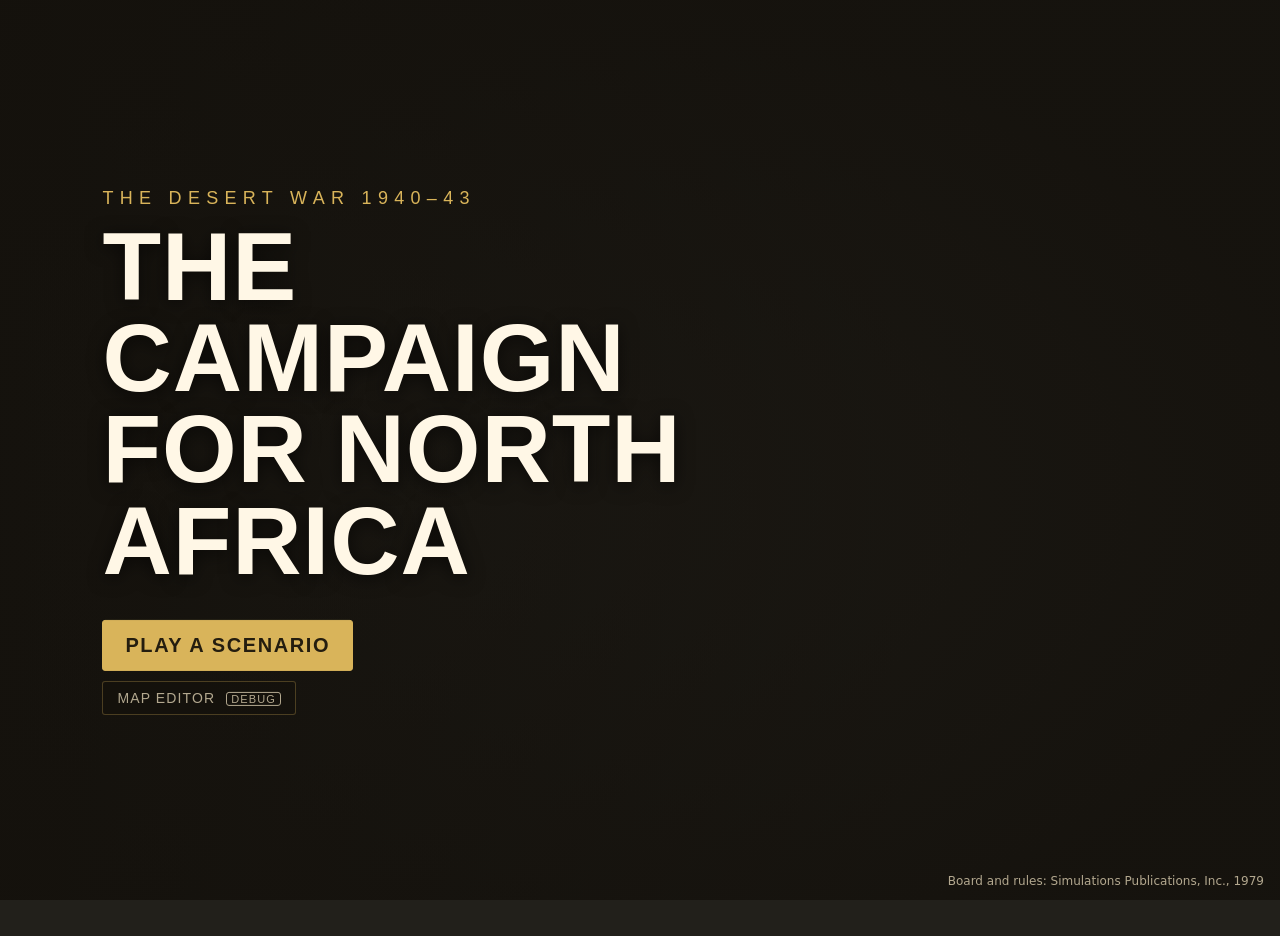
==== web/index.html @ ac4eaacc "Restructure into the cna package and web/ modules, with tests Python moves into one package, cna/: t" ====
<!doctype html>
<html lang="en">
<head>
  <meta charset="utf-8">
  <title>Campaign for North Africa</title>
  <meta name="viewport" content="width=device-width, initial-scale=1">
  <link rel="stylesheet" href="vendor/leaflet.css">
  <link rel="stylesheet" href="game/game.css">
  <link rel="icon" href="data:image/svg+xml,%3Csvg xmlns=%22http://www.w3.org/2000/svg%22 viewBox=%220 0 32 32%22%3E%3Cpath d=%22M16 2l12 7v14l-12 7-12-7V9z%22 fill=%22%23d9b45a%22 stroke=%22%233b3220%22 stroke-width=%222%22/%3E%3C/svg%3E">
</head>
<body>
  <!-- ---------- title screen ---------- -->
  <section id="title" class="screen">
    <div class="board" style="background-image:url('/title.jpg')"></div>
    <div class="shade"></div>
    <div class="title-block">
      <div class="kicker">The Desert War 1940–43</div>
      <h1>The Campaign<br>for North Africa</h1>
      <nav class="menu">
        <a class="primary" href="#scenarios">Play a scenario</a>
        <a href="editor.html" class="debug">Map editor <span>debug</span></a>
      </nav>
    </div>
    <footer>Board and rules: Simulations Publications, Inc., 1979</footer>
  </section>

  <!-- ---------- scenario selection ---------- -->
  <section id="scenarios" class="screen" hidden>
    <div class="board blurred" style="background-image:url('/title.jpg')"></div>
    <div class="shade"></div>
    <header class="screen-head">
      <a href="#" class="back">‹ Title</a>
      <h2>Choose a scenario</h2>
    </header>
    <div class="scenario-layout">
      <ol id="scenario-list"></ol>
      <article id="scenario-detail" class="sheet"></article>
    </div>
  </section>

  <!-- ---------- the game ---------- -->
  <section id="game" class="screen" hidden>
    <div id="map"></div>

    <header id="topbar" class="panel">
      <a href="#scenarios" class="back" title="Back to the scenarios">‹</a>
      <div class="scen">
        <div id="game-name"></div>
        <div id="game-turn" class="muted"></div>
      </div>
      <button type="button" id="open-briefing">Briefing</button>
    </header>

    <div id="layers" class="panel">
      <div class="panel-title">Map layers</div>
      <label><input type="checkbox" data-layer="terrain" checked> Terrain</label>
      <label><input type="checkbox" data-layer="rivers" checked> Rivers/Wadis</label>
      <label><input type="checkbox" data-layer="features" checked> Ridges/Slopes/Escarpments</label>
      <label><input type="checkbox" data-layer="crossings" checked> Crossings</label>
      <label><input type="checkbox" data-layer="landmarks" checked> Landmarks</label>
    </div>

    <aside id="forces" class="panel">
      <div class="tabs">
        <button type="button" data-side="axis" class="on">Axis</button>
        <button type="button" data-side="cw">Commonwealth</button>
      </div>
      <div id="forces-body"></div>
    </aside>

    <aside id="selection" class="panel" hidden>
      <button type="button" class="close" title="Close (Esc)">✕</button>
      <div id="selection-body"></div>
    </aside>

    <div id="hover" class="panel muted">Move the mouse over the map.</div>
    <div id="loading" class="panel" hidden>Loading the map…</div>
  </section>

  <dialog id="briefing">
    <form method="dialog"><button class="close" title="Close">✕</button></form>
    <div id="briefing-body"></div>
  </dialog>

  <script src="vendor/leaflet.js"></script>
  <script type="module" src="game/main.js"></script>
</body>
</html>
---- web/vendor/leaflet.css ----
/* required styles */

.leaflet-pane,
.leaflet-tile,
.leaflet-marker-icon,
.leaflet-marker-shadow,
.leaflet-tile-container,
.leaflet-pane > svg,
.leaflet-pane > canvas,
.leaflet-zoom-box,
.leaflet-image-layer,
.leaflet-layer {
	position: absolute;
	left: 0;
	top: 0;
	}
.leaflet-container {
	overflow: hidden;
	}
.leaflet-tile,
.leaflet-marker-icon,
.leaflet-marker-shadow {
	-webkit-user-select: none;
	   -moz-user-select: none;
	        user-select: none;
	  -webkit-user-drag: none;
	}
/* Prevents IE11 from highlighting tiles in blue */
.leaflet-tile::selection {
	background: transparent;
}
/* Safari renders non-retina tile on retina better with this, but Chrome is worse */
.leaflet-safari .leaflet-tile {
	image-rendering: -webkit-optimize-contrast;
	}
/* hack that prevents hw layers "stretching" when loading new tiles */
.leaflet-safari .leaflet-tile-container {
	width: 1600px;
	height: 1600px;
	-webkit-transform-origin: 0 0;
	}
.leaflet-marker-icon,
.leaflet-marker-shadow {
	display: block;
	}
/* .leaflet-container svg: reset svg max-width decleration shipped in Joomla! (joomla.org) 3.x */
/* .leaflet-container img: map is broken in FF if you have max-width: 100% on tiles */
.leaflet-container .leaflet-overlay-pane svg {
	max-width: none !important;
	max-height: none !important;
	}
.leaflet-container .leaflet-marker-pane img,
.leaflet-container .leaflet-shadow-pane img,
.leaflet-container .leaflet-tile-pane img,
.leaflet-container img.leaflet-image-layer,
.leaflet-container .leaflet-tile {
	max-width: none !important;
	max-height: none !important;
	width: auto;
	padding: 0;
	}

.leaflet-container img.leaflet-tile {
	/* See: https://bugs.chromium.org/p/chromium/issues/detail?id=600120 */
	mix-blend-mode: plus-lighter;
}

.leaflet-container.leaflet-touch-zoom {
	-ms-touch-action: pan-x pan-y;
	touch-action: pan-x pan-y;
	}
.leaflet-container.leaflet-touch-drag {
	-ms-touch-action: pinch-zoom;
	/* Fallback for FF which doesn't support pinch-zoom */
	touch-action: none;
	touch-action: pinch-zoom;
}
.leaflet-container.leaflet-touch-drag.leaflet-touch-zoom {
	-ms-touch-action: none;
	touch-action: none;
}
.leaflet-container {
	-webkit-tap-highlight-color: transparent;
}
.leaflet-container a {
	-webkit-tap-highlight-color: rgba(51, 181, 229, 0.4);
}
.leaflet-tile {
	filter: inherit;
	visibility: hidden;
	}
.leaflet-tile-loaded {
	visibility: inherit;
	}
.leaflet-zoom-box {
	width: 0;
	height: 0;
	-moz-box-sizing: border-box;
	     box-sizing: border-box;
	z-index: 800;
	}
/* workaround for https://bugzilla.mozilla.org/show_bug.cgi?id=888319 */
.leaflet-overlay-pane svg {
	-moz-user-select: none;
	}

.leaflet-pane         { z-index: 400; }

.leaflet-tile-pane    { z-index: 200; }
.leaflet-overlay-pane { z-index: 400; }
.leaflet-shadow-pane  { z-index: 500; }
.leaflet-marker-pane  { z-index: 600; }
.leaflet-tooltip-pane   { z-index: 650; }
.leaflet-popup-pane   { z-index: 700; }

.leaflet-map-pane canvas { z-index: 100; }
.leaflet-map-pane svg    { z-index: 200; }

.leaflet-vml-shape {
	width: 1px;
	height: 1px;
	}
.lvml {
	behavior: url(#default#VML);
	display: inline-block;
	position: absolute;
	}


/* control positioning */

.leaflet-control {
	position: relative;
	z-index: 800;
	pointer-events: visiblePainted; /* IE 9-10 doesn't have auto */
	pointer-events: auto;
	}
.leaflet-top,
.leaflet-bottom {
	position: absolute;
	z-index: 1000;
	pointer-events: none;
	}
.leaflet-top {
	top: 0;
	}
.leaflet-right {
	right: 0;
	}
.leaflet-bottom {
	bottom: 0;
	}
.leaflet-left {
	left: 0;
	}
.leaflet-control {
	float: left;
	clear: both;
	}
.leaflet-right .leaflet-control {
	float: right;
	}
.leaflet-top .leaflet-control {
	margin-top: 10px;
	}
.leaflet-bottom .leaflet-control {
	margin-bottom: 10px;
	}
.leaflet-left .leaflet-control {
	margin-left: 10px;
	}
.leaflet-right .leaflet-control {
	margin-right: 10px;
	}


/* zoom and fade animations */

.leaflet-fade-anim .leaflet-popup {
	opacity: 0;
	-webkit-transition: opacity 0.2s linear;
	   -moz-transition: opacity 0.2s linear;
	        transition: opacity 0.2s linear;
	}
.leaflet-fade-anim .leaflet-map-pane .leaflet-popup {
	opacity: 1;
	}
.leaflet-zoom-animated {
	-webkit-transform-origin: 0 0;
	    -ms-transform-origin: 0 0;
	        transform-origin: 0 0;
	}
svg.leaflet-zoom-animated {
	will-change: transform;
}

.leaflet-zoom-anim .leaflet-zoom-animated {
	-webkit-transition: -webkit-transform 0.25s cubic-bezier(0,0,0.25,1);
	   -moz-transition:    -moz-transform 0.25s cubic-bezier(0,0,0.25,1);
	        transition:         transform 0.25s cubic-bezier(0,0,0.25,1);
	}
.leaflet-zoom-anim .leaflet-tile,
.leaflet-pan-anim .leaflet-tile {
	-webkit-transition: none;
	   -moz-transition: none;
	        transition: none;
	}

.leaflet-zoom-anim .leaflet-zoom-hide {
	visibility: hidden;
	}


/* cursors */

.leaflet-interactive {
	cursor: pointer;
	}
.leaflet-grab {
	cursor: -webkit-grab;
	cursor:    -moz-grab;
	cursor:         grab;
	}
.leaflet-crosshair,
.leaflet-crosshair .leaflet-interactive {
	cursor: crosshair;
	}
.leaflet-popup-pane,
.leaflet-control {
	cursor: auto;
	}
.leaflet-dragging .leaflet-grab,
.leaflet-dragging .leaflet-grab .leaflet-interactive,
.leaflet-dragging .leaflet-marker-draggable {
	cursor: move;
	cursor: -webkit-grabbing;
	cursor:    -moz-grabbing;
	cursor:         grabbing;
	}

/* marker & overlays interactivity */
.leaflet-marker-icon,
.leaflet-marker-shadow,
.leaflet-image-layer,
.leaflet-pane > svg path,
.leaflet-tile-container {
	pointer-events: none;
	}

.leaflet-marker-icon.leaflet-interactive,
.leaflet-image-layer.leaflet-interactive,
.leaflet-pane > svg path.leaflet-interactive,
svg.leaflet-image-layer.leaflet-interactive path {
	pointer-events: visiblePainted; /* IE 9-10 doesn't have auto */
	pointer-events: auto;
	}

/* visual tweaks */

.leaflet-container {
	background: #ddd;
	outline-offset: 1px;
	}
.leaflet-container a {
	color: #0078A8;
	}
.leaflet-zoom-box {
	border: 2px dotted #38f;
	background: rgba(255,255,255,0.5);
	}


/* general typography */
.leaflet-container {
	font-family: "Helvetica Neue", Arial, Helvetica, sans-serif;
	font-size: 12px;
	font-size: 0.75rem;
	line-height: 1.5;
	}


/* general toolbar styles */

.leaflet-bar {
	box-shadow: 0 1px 5px rgba(0,0,0,0.65);
	border-radius: 4px;
	}
.leaflet-bar a {
	background-color: #fff;
	border-bottom: 1px solid #ccc;
	width: 26px;
	height: 26px;
	line-height: 26px;
	display: block;
	text-align: center;
	text-decoration: none;
	color: black;
	}
.leaflet-bar a,
.leaflet-control-layers-toggle {
	background-position: 50% 50%;
	background-repeat: no-repeat;
	display: block;
	}
.leaflet-bar a:hover,
.leaflet-bar a:focus {
	background-color: #f4f4f4;
	}
.leaflet-bar a:first-child {
	border-top-left-radius: 4px;
	border-top-right-radius: 4px;
	}
.leaflet-bar a:last-child {
	border-bottom-left-radius: 4px;
	border-bottom-right-radius: 4px;
	border-bottom: none;
	}
.leaflet-bar a.leaflet-disabled {
	cursor: default;
	background-color: #f4f4f4;
	color: #bbb;
	}

.leaflet-touch .leaflet-bar a {
	width: 30px;
	height: 30px;
	line-height: 30px;
	}
.leaflet-touch .leaflet-bar a:first-child {
	border-top-left-radius: 2px;
	border-top-right-radius: 2px;
	}
.leaflet-touch .leaflet-bar a:last-child {
	border-bottom-left-radius: 2px;
	border-bottom-right-radius: 2px;
	}

/* zoom control */

.leaflet-control-zoom-in,
.leaflet-control-zoom-out {
	font: bold 18px 'Lucida Console', Monaco, monospace;
	text-indent: 1px;
	}

.leaflet-touch .leaflet-control-zoom-in, .leaflet-touch .leaflet-control-zoom-out  {
	font-size: 22px;
	}


/* layers control */

.leaflet-control-layers {
	box-shadow: 0 1px 5px rgba(0,0,0,0.4);
	background: #fff;
	border-radius: 5px;
	}
.leaflet-control-layers-toggle {
	background-image: url(images/layers.png);
	width: 36px;
	height: 36px;
	}
.leaflet-retina .leaflet-control-layers-toggle {
	background-image: url(images/layers-2x.png);
	background-size: 26px 26px;
	}
.leaflet-touch .leaflet-control-layers-toggle {
	width: 44px;
	height: 44px;
	}
.leaflet-control-layers .leaflet-control-layers-list,
.leaflet-control-layers-expanded .leaflet-control-layers-toggle {
	display: none;
	}
.leaflet-control-layers-expanded .leaflet-control-layers-list {
	display: block;
	position: relative;
	}
.leaflet-control-layers-expanded {
	padding: 6px 10px 6px 6px;
	color: #333;
	background: #fff;
	}
.leaflet-control-layers-scrollbar {
	overflow-y: scroll;
	overflow-x: hidden;
	padding-right: 5px;
	}
.leaflet-control-layers-selector {
	margin-top: 2px;
	position: relative;
	top: 1px;
	}
.leaflet-control-layers label {
	display: block;
	font-size: 13px;
	font-size: 1.08333em;
	}
.leaflet-control-layers-separator {
	height: 0;
	border-top: 1px solid #ddd;
	margin: 5px -10px 5px -6px;
	}

/* Default icon URLs */
.leaflet-default-icon-path { /* used only in path-guessing heuristic, see L.Icon.Default */
	background-image: url(images/marker-icon.png);
	}


/* attribution and scale controls */

.leaflet-container .leaflet-control-attribution {
	background: #fff;
	background: rgba(255, 255, 255, 0.8);
	margin: 0;
	}
.leaflet-control-attribution,
.leaflet-control-scale-line {
	padding: 0 5px;
	color: #333;
	line-height: 1.4;
	}
.leaflet-control-attribution a {
	text-decoration: none;
	}
.leaflet-control-attribution a:hover,
.leaflet-control-attribution a:focus {
	text-decoration: underline;
	}
.leaflet-attribution-flag {
	display: inline !important;
	vertical-align: baseline !important;
	width: 1em;
	height: 0.6669em;
	}
.leaflet-left .leaflet-control-scale {
	margin-left: 5px;
	}
.leaflet-bottom .leaflet-control-scale {
	margin-bottom: 5px;
	}
.leaflet-control-scale-line {
	border: 2px solid #777;
	border-top: none;
	line-height: 1.1;
	padding: 2px 5px 1px;
	white-space: nowrap;
	-moz-box-sizing: border-box;
	     box-sizing: border-box;
	background: rgba(255, 255, 255, 0.8);
	text-shadow: 1px 1px #fff;
	}
.leaflet-control-scale-line:not(:first-child) {
	border-top: 2px solid #777;
	border-bottom: none;
	margin-top: -2px;
	}
.leaflet-control-scale-line:not(:first-child):not(:last-child) {
	border-bottom: 2px solid #777;
	}

.leaflet-touch .leaflet-control-attribution,
.leaflet-touch .leaflet-control-layers,
.leaflet-touch .leaflet-bar {
	box-shadow: none;
	}
.leaflet-touch .leaflet-control-layers,
.leaflet-touch .leaflet-bar {
	border: 2px solid rgba(0,0,0,0.2);
	background-clip: padding-box;
	}


/* popup */

.leaflet-popup {
	position: absolute;
	text-align: center;
	margin-bottom: 20px;
	}
.leaflet-popup-content-wrapper {
	padding: 1px;
	text-align: left;
	border-radius: 12px;
	}
.leaflet-popup-content {
	margin: 13px 24px 13px 20px;
	line-height: 1.3;
	font-size: 13px;
	font-size: 1.08333em;
	min-height: 1px;
	}
.leaflet-popup-content p {
	margin: 17px 0;
	margin: 1.3em 0;
	}
.leaflet-popup-tip-container {
	width: 40px;
	height: 20px;
	position: absolute;
	left: 50%;
	margin-top: -1px;
	margin-left: -20px;
	overflow: hidden;
	pointer-events: none;
	}
.leaflet-popup-tip {
	width: 17px;
	height: 17px;
	padding: 1px;

	margin: -10px auto 0;
	pointer-events: auto;

	-webkit-transform: rotate(45deg);
	   -moz-transform: rotate(45deg);
	    -ms-transform: rotate(45deg);
	        transform: rotate(45deg);
	}
.leaflet-popup-content-wrapper,
.leaflet-popup-tip {
	background: white;
	color: #333;
	box-shadow: 0 3px 14px rgba(0,0,0,0.4);
	}
.leaflet-container a.leaflet-popup-close-button {
	position: absolute;
	top: 0;
	right: 0;
	border: none;
	text-align: center;
	width: 24px;
	height: 24px;
	font: 16px/24px Tahoma, Verdana, sans-serif;
	color: #757575;
	text-decoration: none;
	background: transparent;
	}
.leaflet-container a.leaflet-popup-close-button:hover,
.leaflet-container a.leaflet-popup-close-button:focus {
	color: #585858;
	}
.leaflet-popup-scrolled {
	overflow: auto;
	}

.leaflet-oldie .leaflet-popup-content-wrapper {
	-ms-zoom: 1;
	}
.leaflet-oldie .leaflet-popup-tip {
	width: 24px;
	margin: 0 auto;

	-ms-filter: "progid:DXImageTransform.Microsoft.Matrix(M11=0.70710678, M12=0.70710678, M21=-0.70710678, M22=0.70710678)";
	filter: progid:DXImageTransform.Microsoft.Matrix(M11=0.70710678, M12=0.70710678, M21=-0.70710678, M22=0.70710678);
	}

.leaflet-oldie .leaflet-control-zoom,
.leaflet-oldie .leaflet-control-layers,
.leaflet-oldie .leaflet-popup-content-wrapper,
.leaflet-oldie .leaflet-popup-tip {
	border: 1px solid #999;
	}


/* div icon */

.leaflet-div-icon {
	background: #fff;
	border: 1px solid #666;
	}


/* Tooltip */
/* Base styles for the element that has a tooltip */
.leaflet-tooltip {
	position: absolute;
	padding: 6px;
	background-color: #fff;
	border: 1px solid #fff;
	border-radius: 3px;
	color: #222;
	white-space: nowrap;
	-webkit-user-select: none;
	-moz-user-select: none;
	-ms-user-select: none;
	user-select: none;
	pointer-events: none;
	box-shadow: 0 1px 3px rgba(0,0,0,0.4);
	}
.leaflet-tooltip.leaflet-interactive {
	cursor: pointer;
	pointer-events: auto;
	}
.leaflet-tooltip-top:before,
.leaflet-tooltip-bottom:before,
.leaflet-tooltip-left:before,
.leaflet-tooltip-right:before {
	position: absolute;
	pointer-events: none;
	border: 6px solid transparent;
	background: transparent;
	content: "";
	}

/* Directions */

.leaflet-tooltip-bottom {
	margin-top: 6px;
}
.leaflet-tooltip-top {
	margin-top: -6px;
}
.leaflet-tooltip-bottom:before,
.leaflet-tooltip-top:before {
	left: 50%;
	margin-left: -6px;
	}
.leaflet-tooltip-top:before {
	bottom: 0;
	margin-bottom: -12px;
	border-top-color: #fff;
	}
.leaflet-tooltip-bottom:before {
	top: 0;
	margin-top: -12px;
	margin-left: -6px;
	border-bottom-color: #fff;
	}
.leaflet-tooltip-left {
	margin-left: -6px;
}
.leaflet-tooltip-right {
	margin-left: 6px;
}
.leaflet-tooltip-left:before,
.leaflet-tooltip-right:before {
	top: 50%;
	margin-top: -6px;
	}
.leaflet-tooltip-left:before {
	right: 0;
	margin-right: -12px;
	border-left-color: #fff;
	}
.leaflet-tooltip-right:before {
	left: 0;
	margin-left: -12px;
	border-right-color: #fff;
	}

/* Printing */

@media print {
	/* Prevent printers from removing background-images of controls. */
	.leaflet-control {
		-webkit-print-color-adjust: exact;
		print-color-adjust: exact;
		}
	}
---- web/game/game.css ----
:root {
  --ink: #f1e9d6;
  --muted: #b3a88f;
  --sand: #d9b45a;
  --sand-deep: #b88d2f;
  --panel: rgba(28, 26, 21, 0.93);
  --panel-line: rgba(217, 180, 90, 0.28);
  --sheet: #f4ecd8;
  --sheet-ink: #2a251b;
  --sheet-muted: #6f6550;
  --axis: #8c99a6;
  --cw: #d6bd86;
  --select: #ffe14a;
  /* counter colours by nationality */
  --n-it: #a7b682;
  --n-de: #95a2ae;
  --n-uk: #dcc690;
  --n-au: #e2b56f;
  --n-nz: #c7cf95;
  --n-sa: #e6d6a6;
  --n-in: #cf9c68;
  --n-fr: #9fb5dc;
  --n-pl: #c2b3d6;
  --n-cz: #c2b3d6;
  --n-gr: #a9cbd6;
}

* { box-sizing: border-box; }
html, body {
  margin: 0;
  height: 100%;
  overflow: hidden;
  background: #22201b;
  color: var(--ink);
  font: 14px/1.45 "Segoe UI", system-ui, -apple-system, sans-serif;
}
[hidden] { display: none !important; }
a { color: var(--sand); }
button {
  font: inherit;
  color: var(--ink);
  background: rgba(255, 255, 255, 0.06);
  border: 1px solid var(--panel-line);
  border-radius: 4px;
  padding: 3px 10px;
  cursor: pointer;
}
button:hover { background: rgba(217, 180, 90, 0.18); }
.muted { color: var(--muted); }
.display { font-family: Bahnschrift, "Arial Narrow", "Segoe UI", sans-serif; font-stretch: condensed; }

.screen { position: absolute; inset: 0; }
.board {
  position: absolute;
  inset: -4%;
  background-size: cover;
  background-position: 46% 55%;
  animation: drift 90s ease-in-out infinite alternate;
}
.board.blurred { filter: blur(6px) saturate(0.8); animation: none; }
@keyframes drift {
  from { transform: scale(1.06) translate(1.5%, 0); }
  to { transform: scale(1.14) translate(-2.5%, -1%); }
}
@media (prefers-reduced-motion: reduce) { .board { animation: none; } }
.shade {
  position: absolute;
  inset: 0;
  background:
    radial-gradient(ellipse at 30% 55%, rgba(20, 17, 12, 0.35), rgba(20, 17, 12, 0.85) 75%),
    linear-gradient(90deg, rgba(20, 17, 12, 0.88), rgba(20, 17, 12, 0.2) 70%);
}

/* ---------- title ---------- */

#title .title-block {
  position: absolute;
  left: max(16px, 8vw);
  top: 50%;
  transform: translateY(-50%);
  max-width: min(720px, calc(100vw - 32px));
}
#title .kicker {
  font-family: Bahnschrift, "Arial Narrow", sans-serif;
  letter-spacing: 0.35em;
  text-transform: uppercase;
  color: var(--sand);
  font-size: clamp(13px, 1.6vw, 18px);
}
#title h1 {
  margin: 10px 0 34px;
  font-family: Bahnschrift, "Arial Narrow", "Segoe UI", sans-serif;
  font-weight: 700;
  font-stretch: condensed;
  text-transform: uppercase;
  line-height: 0.95;
  font-size: clamp(42px, 7.5vw, 104px);
  letter-spacing: 0.01em;
  color: #fff7e6;
  text-shadow: 0 3px 18px rgba(0, 0, 0, 0.6);
}
#title .menu { display: flex; flex-direction: column; gap: 10px; align-items: flex-start; }
#title .menu a {
  font-family: Bahnschrift, "Arial Narrow", sans-serif;
  text-decoration: none;
  font-size: 20px;
  letter-spacing: 0.08em;
  text-transform: uppercase;
  color: var(--ink);
  padding: 10px 22px;
  border: 1px solid var(--panel-line);
  background: rgba(20, 17, 12, 0.55);
  border-radius: 3px;
}
#title .menu a.primary { background: var(--sand); color: #241d0f; border-color: var(--sand); font-weight: 700; }
#title .menu a:hover { filter: brightness(1.1); }
#title .menu a.debug { font-size: 14px; padding: 6px 14px; color: var(--muted); }
#title .menu a.debug span {
  font-size: 11px;
  border: 1px solid currentColor;
  border-radius: 3px;
  padding: 0 4px;
  margin-left: 6px;
}
#title footer { position: absolute; right: 16px; bottom: 10px; font-size: 12px; color: var(--muted); }

/* ---------- scenarios ---------- */

.screen-head {
  position: relative;
  display: flex;
  align-items: baseline;
  gap: 18px;
  padding: 18px max(16px, 4vw) 6px;
}
.screen-head h2 {
  margin: 0;
  font-family: Bahnschrift, "Arial Narrow", sans-serif;
  font-weight: 600;
  text-transform: uppercase;
  letter-spacing: 0.06em;
  font-size: 26px;
}
.back { text-decoration: none; font-size: 16px; }
.scenario-layout {
  position: absolute;
  top: 70px;
  left: max(16px, 4vw);
  right: max(16px, 4vw);
  bottom: 16px;
  display: grid;
  grid-template-columns: minmax(260px, 380px) 1fr;
  gap: 18px;
}
#scenario-list { list-style: none; margin: 0; padding: 0; overflow: auto; }
#scenario-list .group {
  font-family: Bahnschrift, "Arial Narrow", sans-serif;
  text-transform: uppercase;
  letter-spacing: 0.12em;
  font-size: 12px;
  color: var(--sand);
  margin: 14px 0 6px;
}
#scenario-list .group:first-child { margin-top: 0; }
#scenario-list a {
  display: block;
  text-decoration: none;
  color: var(--ink);
  background: var(--panel);
  border: 1px solid var(--panel-line);
  border-left: 4px solid transparent;
  border-radius: 4px;
  padding: 8px 12px;
  margin-bottom: 6px;
}
#scenario-list a:hover { border-left-color: var(--sand-deep); }
#scenario-list a.on { border-left-color: var(--sand); background: rgba(60, 50, 30, 0.95); }
#scenario-list .name { font-weight: 600; font-size: 15px; }
#scenario-list .when { font-size: 12px; color: var(--muted); }

.sheet {
  background: var(--sheet);
  color: var(--sheet-ink);
  border-radius: 4px;
  padding: 24px 28px;
  overflow: auto;
  box-shadow: 0 10px 40px rgba(0, 0, 0, 0.45);
}
.sheet h3 {
  margin: 0;
  font-family: Bahnschrift, "Arial Narrow", sans-serif;
  font-size: 30px;
  text-transform: uppercase;
  letter-spacing: 0.02em;
}
.sheet .sub { color: var(--sheet-muted); margin: 2px 0 14px; }
.facts { display: grid; grid-template-columns: max-content 1fr; gap: 3px 18px; margin: 14px 0; }
.facts dt { color: var(--sheet-muted); }
.facts dd { margin: 0; }
.sheet .start {
  font-family: Bahnschrift, "Arial Narrow", sans-serif;
  font-size: 18px;
  text-transform: uppercase;
  letter-spacing: 0.08em;
  font-weight: 700;
  background: #3b3220;
  color: var(--sand);
  border: none;
  padding: 10px 26px;
  border-radius: 3px;
}
.sheet .start:hover { background: #4d4129; }
.sheet .counts { display: flex; gap: 24px; margin: 6px 0 16px; }
.sheet .counts b { font-size: 22px; display: block; }
.rule {
  border-top: 1px solid rgba(0, 0, 0, 0.12);
  margin-top: 16px;
  padding-top: 8px;
}
.rule h4 { margin: 0 0 6px; font-size: 13px; text-transform: uppercase; letter-spacing: 0.08em; color: var(--sheet-muted); }
.md p { margin: 0 0 8px; }
.md table { border-collapse: collapse; margin: 6px 0 10px; font-size: 13px; }
.md th, .md td { border: 1px solid rgba(0, 0, 0, 0.18); padding: 2px 8px; text-align: left; vertical-align: top; }
.md th { background: rgba(0, 0, 0, 0.06); }
.md h5 { margin: 10px 0 4px; font-size: 14px; }

@media (max-width: 760px) {
  .scenario-layout { grid-template-columns: 1fr; grid-template-rows: 40% 1fr; }
  .sheet { padding: 16px; }
}

/* ---------- game panels ---------- */

#map { position: absolute; inset: 0; background: #2b2924; }
.panel {
  position: absolute;
  z-index: 1000;
  background: var(--panel);
  border: 1px solid var(--panel-line);
  border-radius: 6px;
  box-shadow: 0 4px 16px rgba(0, 0, 0, 0.4);
  padding: 8px 12px;
}
.panel-title {
  font-family: Bahnschrift, "Arial Narrow", sans-serif;
  text-transform: uppercase;
  letter-spacing: 0.1em;
  font-size: 12px;
  color: var(--sand);
  margin-bottom: 4px;
}
#topbar { top: 10px; left: 10px; display: flex; align-items: center; gap: 12px; max-width: calc(100vw - 280px); }
#topbar .back { font-size: 22px; line-height: 1; padding: 0 4px; }
#game-name { font-family: Bahnschrift, "Arial Narrow", sans-serif; font-weight: 700; font-size: 18px; text-transform: uppercase; letter-spacing: 0.03em; }
#game-turn { font-size: 12px; }

#layers { top: 10px; right: 10px; width: 245px; }
#layers label { display: block; cursor: pointer; white-space: nowrap; }

#forces {
  top: 76px;
  left: 10px;
  bottom: 10px;
  width: 300px;
  display: flex;
  flex-direction: column;
  padding: 0;
}
#forces .tabs { display: flex; border-bottom: 1px solid var(--panel-line); }
#forces .tabs button {
  flex: 1;
  border: none;
  border-radius: 0;
  background: none;
  padding: 8px;
  font-family: Bahnschrift, "Arial Narrow", sans-serif;
  text-transform: uppercase;
  letter-spacing: 0.08em;
  color: var(--muted);
}
#forces .tabs button.on { color: var(--ink); box-shadow: inset 0 -3px 0 var(--sand); }
#forces-body { overflow: auto; padding: 6px 10px 10px; flex: 1; }
.dep {
  padding: 5px 6px;
  border-radius: 4px;
  cursor: pointer;
  border-left: 3px solid transparent;
}
.dep:hover { background: rgba(217, 180, 90, 0.1); }
.dep.on { background: rgba(217, 180, 90, 0.16); border-left-color: var(--sand); }
.dep .where { font-weight: 600; }
.flex-tag { font-weight: 400; font-size: 11px; color: var(--sand); margin-left: 4px; }
.dep .who { color: var(--muted); font-size: 12px; }
.forces-head { margin: 10px 0 4px; font-size: 12px; color: var(--sand); text-transform: uppercase; letter-spacing: 0.08em; }
.forces-head:first-child { margin-top: 2px; }

#selection {
  top: 196px;
  right: 10px;
  width: 340px;
  max-height: calc(100vh - 210px);
  overflow: auto;
}
#selection .close, dialog .close {
  position: absolute;
  top: 6px;
  right: 6px;
  border: none;
  background: none;
  padding: 2px 6px;
}
#selection h3 { margin: 0 24px 2px 0; font-size: 17px; }
#selection .kind { color: var(--sand); font-size: 12px; text-transform: uppercase; letter-spacing: 0.08em; }
#selection table, #hover table { border-collapse: collapse; width: 100%; margin-top: 6px; }
#selection td, #hover td { padding: 1px 6px 1px 0; vertical-align: top; }
#selection td:first-child, #hover td:first-child { color: var(--muted); width: 92px; }
#selection .note { margin-top: 8px; font-size: 13px; color: var(--muted); }
.units { list-style: none; padding: 0; margin: 8px 0 0; }
.units li { display: flex; gap: 10px; padding: 6px 0; border-top: 1px solid rgba(255, 255, 255, 0.07); }
.units .ctr { position: static; transform: none; flex: none; --cs: 46px; }
.units .uname { font-weight: 600; }
.units .udetail { font-size: 12px; color: var(--muted); }

#hover { bottom: 10px; left: 320px; width: 380px; font-size: 13px; }
#hover .hexid { font-weight: 700; font-size: 15px; color: var(--ink); }
#loading { top: 50%; left: 50%; transform: translate(-50%, -50%); font-size: 16px; }

dialog#briefing {
  width: min(880px, calc(100vw - 32px));
  max-height: calc(100vh - 48px);
  border: none;
  padding: 0;
  border-radius: 4px;
  background: var(--sheet);
  color: var(--sheet-ink);
}
dialog#briefing::backdrop { background: rgba(10, 8, 5, 0.6); }
#briefing-body { padding: 24px 28px; }
dialog#briefing .close { color: var(--sheet-ink); font-size: 16px; }
details.rule summary { cursor: pointer; font-weight: 600; }
details.rule summary span { color: var(--sheet-muted); font-weight: 400; }

@media (max-width: 900px) {
  #forces { top: auto; height: 34vh; width: calc(100vw - 20px); }
  #hover { display: none; }
  #selection { top: 76px; width: min(340px, calc(100vw - 20px)); max-height: calc(66vh - 100px); }
  #layers { top: auto; bottom: calc(34vh + 20px); right: auto; left: 10px; }
  .leaflet-bottom.leaflet-right { bottom: calc(34vh + 10px); }
}

/* ---------- map marks ---------- */

.landmark-icon {
  display: flex;
  align-items: center;
  justify-content: center;
  border-radius: 4px;
  border: 2px solid #fff;
  color: #fff;
  font: 700 11px/1 system-ui, sans-serif;
  box-shadow: 0 0 2px rgba(0, 0, 0, 0.8);
}

.zone-label {
  font: 600 11px/1.1 "Segoe UI", sans-serif;
  color: #1d1a12;
  background: rgba(255, 245, 210, 0.85);
  border-radius: 3px;
  padding: 1px 4px;
  white-space: nowrap;
  transform: translate(-50%, -50%);
  position: absolute;
  pointer-events: none;
}

/* ---------- counters ---------- */

/* A counter: --cs is its size; the map sets it from the zoom (cz-* classes). */
.ctr {
  --cs: 40px;
  position: absolute;
  transform: translate(-50%, -50%);
  width: var(--cs);
  height: var(--cs);
  border-radius: calc(var(--cs) * 0.1);
  background: var(--nat, #ccc);
  color: #1d1a12;
  box-shadow: 1px 2px 0 rgba(0, 0, 0, 0.55), 0 0 0 1px rgba(0, 0, 0, 0.55);
  display: flex;
  flex-direction: column;
  align-items: center;
  justify-content: center;
  font-family: Bahnschrift, "Arial Narrow", sans-serif;
  cursor: pointer;
  user-select: none;
}
.ctr.stacked { box-shadow: 2px 2px 0 var(--nat2, #999), 3px 3px 0 rgba(0, 0, 0, 0.6), 4px 4px 0 var(--nat2, #999), 5px 5px 0 rgba(0, 0, 0, 0.55), 0 0 0 1px rgba(0, 0, 0, 0.55); }
.ctr.flex { outline: 2px dashed rgba(255, 255, 255, 0.85); outline-offset: 2px; }
.ctr.sel { outline: 3px solid var(--select); outline-offset: 2px; }
.ctr .size { font-size: calc(var(--cs) * 0.17); line-height: 1; height: calc(var(--cs) * 0.17); letter-spacing: 0.05em; }
.ctr svg { width: calc(var(--cs) * 0.58); height: calc(var(--cs) * 0.36); display: block; }
.ctr .nm {
  font-size: calc(var(--cs) * 0.19);
  line-height: 1.05;
  max-width: 96%;
  overflow: hidden;
  white-space: nowrap;
  text-overflow: ellipsis;
  font-weight: 600;
}
.ctr .n {
  position: absolute;
  top: calc(var(--cs) * -0.2);
  right: calc(var(--cs) * -0.2);
  min-width: calc(var(--cs) * 0.38);
  height: calc(var(--cs) * 0.38);
  border-radius: 999px;
  background: #1d1a12;
  color: var(--ink);
  font: 700 calc(var(--cs) * 0.24) / calc(var(--cs) * 0.38) "Segoe UI", sans-serif;
  text-align: center;
  padding: 0 3px;
}
.ctr .side-strip { position: absolute; left: 0; right: 0; top: 0; height: calc(var(--cs) * 0.08); background: var(--side); border-radius: inherit; border-bottom-left-radius: 0; border-bottom-right-radius: 0; }
#map.cz-0 .ctr { --cs: 12px; }
#map.cz-0 .ctr > :not(.side-strip) { display: none; }
#map.cz-1 .ctr { --cs: 24px; }
#map.cz-1 .ctr .nm, #map.cz-1 .ctr .size { display: none; }
#map.cz-1 .ctr .n { font-size: 10px; line-height: 12px; height: 12px; min-width: 12px; top: -6px; right: -6px; }
#map.cz-2 .ctr { --cs: 38px; }
#map.cz-3 .ctr { --cs: 54px; }
#map.cz-4 .ctr { --cs: 76px; }
.hold-link {
  position: absolute;
  transform: translate(-50%, -50%);
  font: 700 11px/1 "Segoe UI", sans-serif;
  color: #1d1a12;
  background: var(--select);
  border-radius: 3px;
  padding: 2px 4px;
  white-space: nowrap;
  cursor: pointer;
}
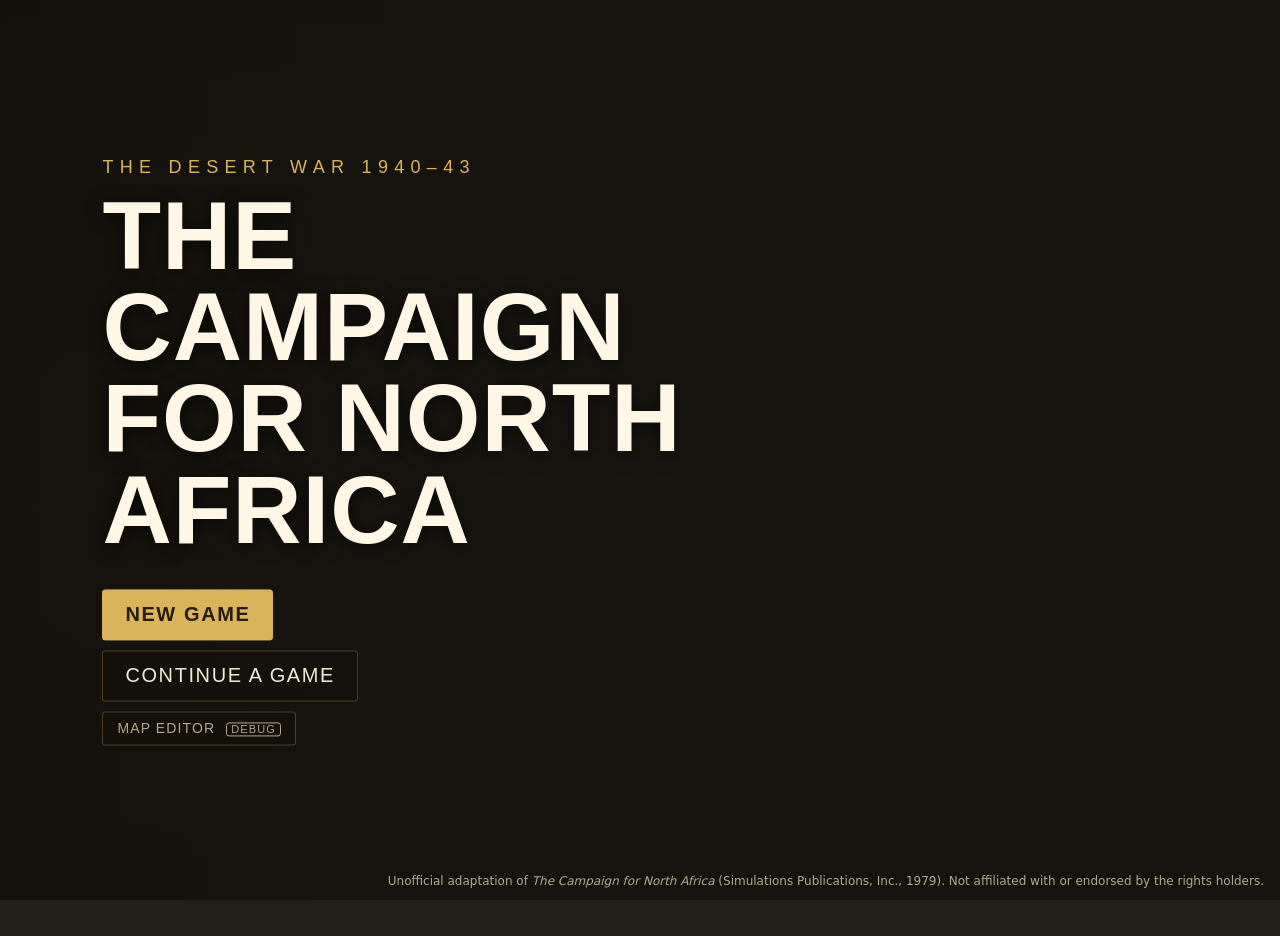
==== commit 04644766: "Play games through the server in the browser The title screen starts a new game or continues a saved" ====
--- a/web/index.html
+++ b/web/index.html
@@ -17,11 +17,12 @@
       <div class="kicker">The Desert War 1940–43</div>
       <h1>The Campaign<br>for North Africa</h1>
       <nav class="menu">
-        <a class="primary" href="#scenarios">Play a scenario</a>
+        <a class="primary" href="#scenarios">New game</a>
+        <a href="#games">Continue a game</a>
         <a href="editor.html" class="debug">Map editor <span>debug</span></a>
       </nav>
     </div>
-    <footer>Board and rules: Simulations Publications, Inc., 1979</footer>
+    <footer>Unofficial adaptation of <em>The Campaign for North Africa</em> (Simulations Publications, Inc., 1979). Not affiliated with or endorsed by the rights holders.</footer>
   </section>
 
   <!-- ---------- scenario selection ---------- -->
@@ -38,16 +39,49 @@
     </div>
   </section>
 
+  <!-- ---------- saved games ---------- -->
+  <section id="games" class="screen" hidden>
+    <div class="board blurred" style="background-image:url('/title.jpg')"></div>
+    <div class="shade"></div>
+    <header class="screen-head">
+      <a href="#" class="back">‹ Title</a>
+      <h2>Continue a game</h2>
+    </header>
+    <div class="single-layout">
+      <article id="games-body" class="sheet"></article>
+    </div>
+  </section>
+
+  <!-- ---------- joining a game ---------- -->
+  <section id="join" class="screen" hidden>
+    <div class="board blurred" style="background-image:url('/title.jpg')"></div>
+    <div class="shade"></div>
+    <header class="screen-head">
+      <a href="#games" class="back">‹ Games</a>
+      <h2>Join a game</h2>
+    </header>
+    <div class="single-layout">
+      <article id="join-body" class="sheet"></article>
+    </div>
+  </section>
+
   <!-- ---------- the game ---------- -->
   <section id="game" class="screen" hidden>
     <div id="map"></div>
 
     <header id="topbar" class="panel">
-      <a href="#scenarios" class="back" title="Back to the scenarios">‹</a>
+      <a href="#games" class="back" title="Back to the games">‹</a>
       <div class="scen">
         <div id="game-name"></div>
         <div id="game-turn" class="muted"></div>
       </div>
+      <div id="step">
+        <div id="step-name"></div>
+        <div id="step-wait" class="muted"></div>
+      </div>
+      <div id="actions"></div>
+      <label id="seat-switch" hidden>Playing <select></select></label>
+      <button type="button" id="invite" hidden>Invite</button>
       <button type="button" id="open-briefing">Briefing</button>
     </header>
 
@@ -64,6 +98,7 @@
       <div class="tabs">
         <button type="button" data-side="axis" class="on">Axis</button>
         <button type="button" data-side="cw">Commonwealth</button>
+        <button type="button" data-side="log">Log</button>
       </div>
       <div id="forces-body"></div>
     </aside>
@@ -74,6 +109,8 @@
     </aside>
 
     <div id="hover" class="panel muted">Move the mouse over the map.</div>
+    <div id="mode" class="panel" hidden></div>
+    <div id="toast" class="panel" hidden role="status"></div>
     <div id="loading" class="panel" hidden>Loading the map…</div>
   </section>
 
--- a/web/game/game.css
+++ b/web/game/game.css
@@ -122,7 +122,7 @@
   padding: 0 4px;
   margin-left: 6px;
 }
-#title footer { position: absolute; right: 16px; bottom: 10px; font-size: 12px; color: var(--muted); }
+#title footer { position: absolute; left: 16px; right: 16px; bottom: 10px; font-size: 12px; color: var(--muted); text-align: right; }
 
 /* ---------- scenarios ---------- */
 
@@ -224,6 +224,41 @@
 .md th { background: rgba(0, 0, 0, 0.06); }
 .md h5 { margin: 10px 0 4px; font-size: 14px; }
 
+.single-layout {
+  position: absolute;
+  top: 70px;
+  left: max(16px, 4vw);
+  right: max(16px, 4vw);
+  bottom: 16px;
+  display: flex;
+  justify-content: center;
+  align-items: flex-start;
+}
+.single-layout .sheet { width: min(860px, 100%); max-height: 100%; }
+.new-game { margin: 8px 0 16px; padding: 12px 14px; background: rgba(0, 0, 0, 0.05); border-radius: 4px; }
+.new-game .row { display: flex; flex-wrap: wrap; gap: 6px 16px; align-items: baseline; margin-bottom: 8px; }
+.new-game .lbl { color: var(--sheet-muted); }
+.new-game input[type=text], .new-game input:not([type]), .new-game select {
+  font: inherit; padding: 2px 6px; border: 1px solid rgba(0, 0, 0, 0.25); border-radius: 3px; background: #fffaf0; color: var(--sheet-ink);
+}
+.new-game i { font-size: 11px; }
+.sheet .start:disabled { opacity: 0.5; cursor: default; }
+.game-list { list-style: none; margin: 0; padding: 0; }
+.game-list li { padding: 10px 0; border-top: 1px solid rgba(0, 0, 0, 0.12); }
+.game-list li:first-child { border-top: none; }
+.game-list .name { font-weight: 700; font-size: 16px; }
+.game-list .muted { color: var(--sheet-muted); }
+.game-list .actions { margin-top: 6px; }
+a.button {
+  display: inline-block;
+  text-decoration: none;
+  color: var(--sheet-ink);
+  border: 1px solid rgba(0, 0, 0, 0.3);
+  border-radius: 3px;
+  padding: 3px 12px;
+}
+a.button.primary { background: #3b3220; color: var(--sand); border-color: #3b3220; }
+
 @media (max-width: 760px) {
   .scenario-layout { grid-template-columns: 1fr; grid-template-rows: 40% 1fr; }
   .sheet { padding: 16px; }
@@ -249,7 +284,16 @@
   color: var(--sand);
   margin-bottom: 4px;
 }
-#topbar { top: 10px; left: 10px; display: flex; align-items: center; gap: 12px; max-width: calc(100vw - 280px); }
+#topbar { top: 10px; left: 10px; display: flex; flex-wrap: wrap; align-items: center; gap: 6px 14px; max-width: calc(100vw - 280px); }
+#step { border-left: 1px solid var(--panel-line); padding-left: 12px; min-width: 160px; }
+#step-name { font-weight: 600; }
+#step-wait { font-size: 12px; }
+#step-wait.yours { color: var(--select); }
+#actions { display: flex; gap: 6px; }
+button.primary { background: var(--sand); color: #241d0f; border-color: var(--sand); font-weight: 600; }
+button.primary:hover { background: #e6c46e; }
+#seat-switch { font-size: 12px; color: var(--muted); }
+#seat-switch select { font: inherit; color: var(--ink); background: #2b2924; border: 1px solid var(--panel-line); border-radius: 4px; }
 #topbar .back { font-size: 22px; line-height: 1; padding: 0 4px; }
 #game-name { font-family: Bahnschrift, "Arial Narrow", sans-serif; font-weight: 700; font-size: 18px; text-transform: uppercase; letter-spacing: 0.03em; }
 #game-turn { font-size: 12px; }
@@ -324,6 +368,19 @@
 #hover { bottom: 10px; left: 320px; width: 380px; font-size: 13px; }
 #hover .hexid { font-weight: 700; font-size: 15px; color: var(--ink); }
 #loading { top: 50%; left: 50%; transform: translate(-50%, -50%); font-size: 16px; }
+#mode, #toast { left: 50%; transform: translateX(-50%); max-width: min(560px, calc(100vw - 32px)); }
+#mode { top: 84px; border-color: var(--select); }
+#mode button { margin-left: 8px; }
+#toast { bottom: 64px; border-color: #d98a5a; z-index: 1100; }
+
+.log { list-style: none; margin: 4px 0; padding: 0; font-size: 13px; }
+.log li { display: flex; gap: 8px; padding: 3px 0; border-top: 1px solid rgba(255, 255, 255, 0.06); }
+.log .seq { color: var(--muted); min-width: 28px; text-align: right; font-variant-numeric: tabular-nums; }
+.log .clock { color: var(--sand); }
+.ubuttons { display: flex; gap: 6px; margin-top: 4px; }
+.ubuttons button, .place-all { font-size: 12px; padding: 1px 8px; }
+.place-all { margin-top: 8px; }
+#selection .note.hint { color: var(--select); }
 
 dialog#briefing {
   width: min(880px, calc(100vw - 32px));
